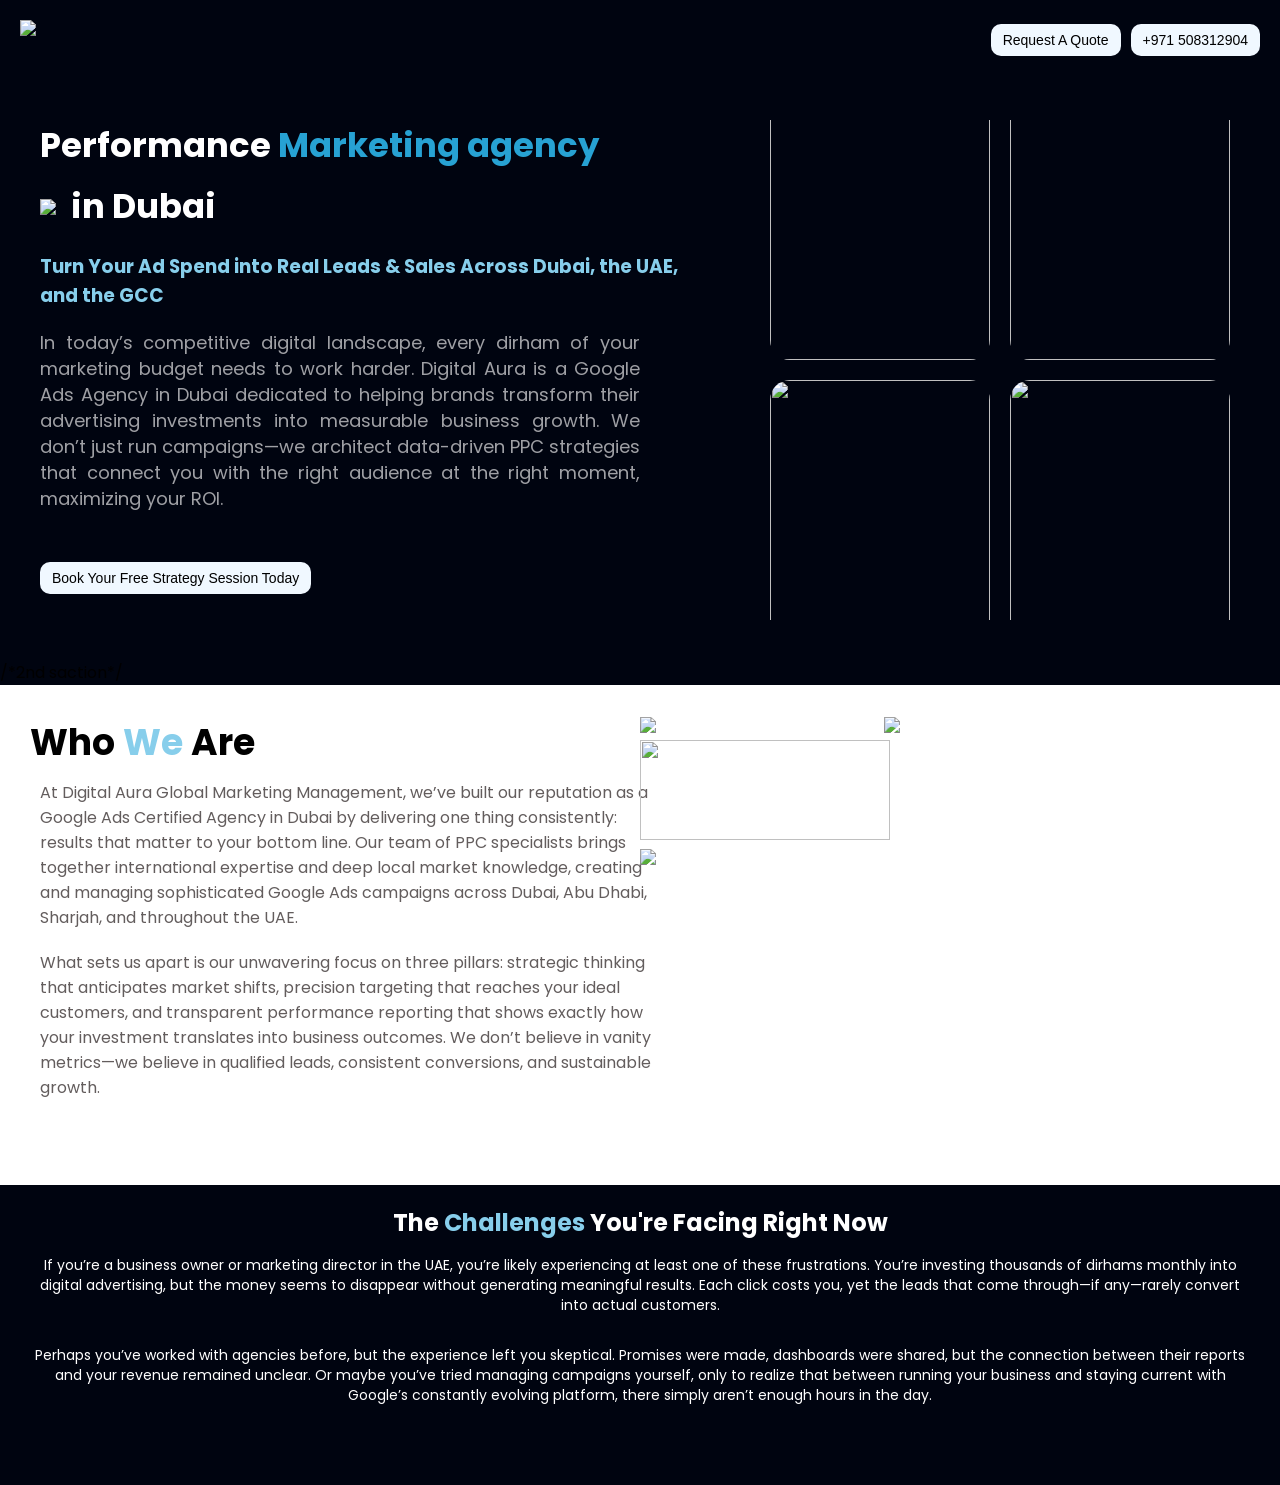
==== index.html @ af7d0ea4 "Rename digitalaura.html to index.html changed filename" ====
<!DOCTYPE html>
<html lang="en">
<head>
  <meta charset="UTF-8">
  <meta name="viewport" content="width=device-width, initial-scale=1.0">
  <title>Digital Aura</title>

  <link rel="stylesheet" href="digitalaura.css">
  <link href="https://fonts.googleapis.com/css2?family=Poppins&display=swap" rel="stylesheet">
</head>

<body>

<header class="header">
  <img src="../digitalAura/img/Frame-633214.png">

  <div class="headerbutton">
    <button class="button">Request A Quote</button>
    <button class="button">+971 508312904</button>
  </div>
</header>


<div class="dubai">

  <!-- LEFT SIDE -->
  <div class="dubaia">

    <h2>Performance <span style="color:rgb(39, 162, 211);">Marketing agency</span></h2>

    <div class="dubaiab">
      <img src="../digitalAura/img/Rectangle-33.png">
      <b>in Dubai</b>
    </div>

    <h3>
      Turn Your Ad Spend into Real Leads & Sales Across Dubai, the UAE,<br>
      and the GCC
    </h3>

    <p>
      In today’s competitive digital landscape, every dirham of your marketing budget needs to work harder.
      Digital Aura is a Google Ads Agency in Dubai dedicated to helping brands transform their advertising
      investments into measurable business growth. We don’t just run campaigns—we architect data-driven PPC
      strategies that connect you with the right audience at the right moment, maximizing your ROI.
    </p>

    <br><br>
    <button class="button">Book Your Free Strategy Session Today</button>

  </div>


  <!-- RIGHT SIDE (ANIMATION) -->
  <div class="dubaib">

    <div class="column up">
      <div class="card"><img src="../digitalAura/img/1-1.jpg"></div>
      <div class="card"><img src="../digitalAura/img/2-1.jpg"></div>
      <div class="card"><img src="../digitalAura/img/3-1.jpg"></div>
      <div class="card"><img src="../digitalAura/img/4-2.jpg"></div>

      <!-- duplicate for smooth loop -->
      <div class="card"><img src="../digitalAura/img/1-1.jpg"></div>
      <div class="card"><img src="../digitalAura/img/2-1.jpg"></div>
    </div>


    <div class="column down">
      <div class="card"><img src="../digitalAura/img/5-2.jpg"></div>
      <div class="card"><img src="../digitalAura/img/6.jpg"></div>
      <div class="card"><img src="../digitalAura/img/7.jpg"></div>
      <div class="card"><img src="../digitalAura/img/6.jpg"></div>

      <!-- duplicate for smooth loop -->
      <div class="card"><img src="../digitalAura/img/5-2.jpg"></div>
      <div class="card"><img src="../digitalAura/img/6.jpg"></div>
    </div>

  </div>

</div>



/*2nd saction*/

<div class="digital">
<div class="digitala">
  <h2>Who <span style="color: skyblue;">We</span> Are</h2>
  <p>At Digital Aura Global Marketing Management, we’ve built our reputation as a Google Ads Certified Agency in Dubai by delivering one thing consistently: results that matter to your bottom line. Our team of PPC specialists brings together international expertise and deep local market knowledge, creating and managing sophisticated Google Ads campaigns across Dubai, Abu Dhabi, Sharjah, and throughout the UAE.</p>
  <p>What sets us apart is our unwavering focus on three pillars: strategic thinking that anticipates market shifts, precision targeting that reaches your ideal customers, and transparent performance reporting that shows exactly how your investment translates into business outcomes. We don’t believe in vanity metrics—we believe in qualified leads, consistent conversions, and sustainable growth.</p>
</div>
<div class="digitalb">
  <img src="../digitalAura/img/Screenshot 2026-05-15 012223.png">
  <img class="img2" src="../digitalAura/img/Screenshot 2026-05-15 012505.png">
  <img src="../digitalAura/img/Group-35.png">
</div>
<div class="digitalc">
  <img src="../digitalAura/img/image-7.png">
</div>
</div>

<div class="challenge">
<h2>The <span style="color: skyblue;">Challenges</span> You're Facing Right Now</h2>

<p>If you’re a business owner or marketing director in the UAE, you’re likely experiencing at least one of these frustrations. You’re investing thousands of dirhams monthly into digital advertising, but the money seems to disappear without generating meaningful results. Each click costs you, yet the leads that come through—if any—rarely convert into actual customers.</p>

<p>Perhaps you’ve worked with agencies before, but the experience left you skeptical. Promises were made, dashboards were shared, but the connection between their reports and your revenue remained unclear. Or maybe you’ve tried managing campaigns yourself, only to realize that between running your business and staying current with Google’s constantly evolving platform, there simply aren’t enough hours in the day.</p>

</div>

</body>
</html>
---- digitalaura.css ----
body{
  font-family: 'Poppins', sans-serif;
  background-color: #000410;
}

/* RESET */
*{
  margin: 0;
  padding: 0;
  box-sizing: border-box;
}

/* HEADER */
.header{
  width: 100%;
  height: 80px;
  display: flex;
  justify-content: space-between;
  align-items: center;
  padding: 0 20px;
}

.header img{
  height: 40px;
}

.headerbutton{
  display: flex;
  gap: 10px;
}

.button{
  background-color: aliceblue;
  color: black;
  font-size: 14px;
  border: none;
  border-radius: 10px;
  padding: 8px 12px;
  cursor: pointer;
}

/* MAIN SECTION */
.dubai{
  display: flex;
  width: 100%;
  padding: 40px;
}

/* LEFT */
.dubaia{
  width: 60%;
  color: white;
}

.dubaia h2{
  font-size: 34px;
}

.dubaiab{
  display: flex;
  align-items: center;
  margin-top: 10px;
}
.dubaiab b{
  font-size: 34px;
  color: white;
  margin-left: 15px;
}

.dubaia h3{
  color: skyblue;
  margin-top: 20px;
}

.dubaia p{
  margin-top: 20px;
  font-size: 18px;
  line-height: 26px;
  text-align: justify;
  width: 600px;
  color: rgba(255, 255, 255, 0.623);
}

/* RIGHT */
.dubaib{
  width: 40%;
  display: flex;
  gap: 20px;
  justify-content: center;
  align-items: center;
  height: 500px;
  overflow: hidden;
}

/* COLUMN */
.column{
  display: flex;
  flex-direction: column;
  gap: 20px;
}

/* CARD */
.card{
  width: 220px;
  height: 280px;
  border-radius: 20px;
  overflow: hidden;
}

.card img{
  width: 100%;
  height: 100%;
  object-fit: cover;
}

/* 🔥 SMOOTH ANIMATION FIX */
.up{
  animation: scrollUp 12s linear infinite;
}

.down{
  animation: scrollDown 12s linear infinite;
}

@keyframes scrollUp{
  0%{
    transform: translateY(0);
  }
  100%{
    transform: translateY(-50%);
  }
}

@keyframes scrollDown{
  0%{
    transform: translateY(-50%);
  }
  100%{
    transform: translateY(0);
  }
}


/*2nd saction*/

.digital{
  width: 100%;
  height: 500px;
  background-color: white;
  display: flex;
  padding: 30px;
}
.digitala{
  width: 50%;

}
.digitala h2{
  font-size: 36px;
}
.digitala p{
  width: 650px;
  padding: 10px;
  color: rgb(99, 93, 93);
}
.digitalb{
  width: 20%;
  
}
.img2{
  width: 250px;
  height: 100px;
}

.digitalc{
  width: 30%;
}
.challenge{
  
  justify-content: center;
  text-align: center;
  height: 300px;
  
  
 
}
.challenge h2{
  color: white;
  padding-top: 20px;
}
.challenge p{
  color: white;
  padding: 15px 30px;
  font-size: 14px;
  line-height: 20px;
}

/* MOBILE */
@media(max-width:720px){
  .dubai{
    flex-direction: column;
    padding: 22px;
  }

  .dubaia{
    width: 100%;
  }

  .dubaib{
    width: 100%;
    margin-top: 30px;
  }

  
  .headerbutton {
    display: flex;
    gap: 7px;
    flex-direction: column;
}
.button {
    background-color: aliceblue;
    color: black;
    font-size: 12px;
    border: none;
    border-radius: 9px;
    padding: 4px 8px;
    cursor: pointer;
}
.dubaia p {
    margin-top: 12px;
    font-size: 11px;
    line-height: 16px;
    text-align: justify;
    width: 600px;
    color: rgba(255, 255, 255, 0.623);
    width: 300px;
}
.digital{
  display: flex;
  flex-direction: column;
  height: auto;
}
.digital p{
  width:350px;
  font-size: 14px;
}
.digitalc img{
  height: 215px;
  width: 315px;
}
.challenge{
  
}


}
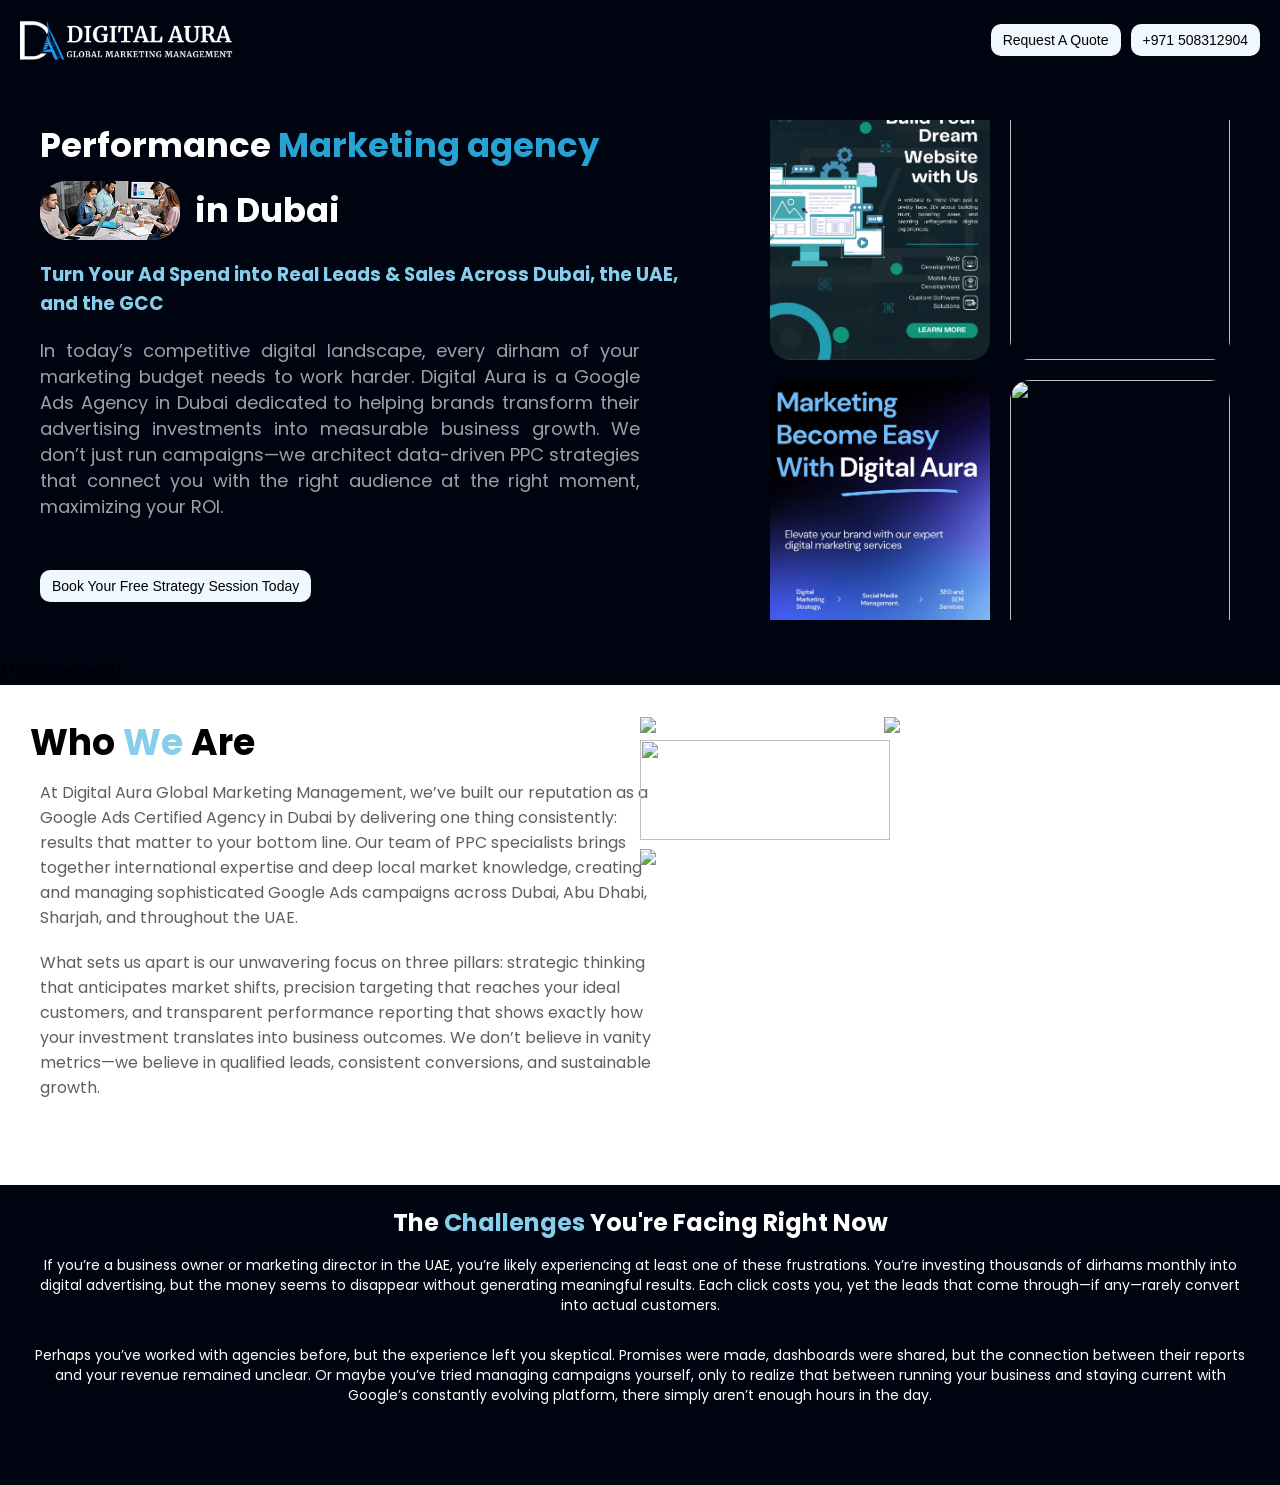
==== commit 780f90de: "Update image paths to use the correct directory" ====
--- a/index.html
+++ b/index.html
@@ -5,14 +5,14 @@
   <meta name="viewport" content="width=device-width, initial-scale=1.0">
   <title>Digital Aura</title>
 
-  <link rel="stylesheet" href="digitalaura.css">
+  <link rel="stylesheet" href="index.css">
   <link href="https://fonts.googleapis.com/css2?family=Poppins&display=swap" rel="stylesheet">
 </head>
 
 <body>
 
 <header class="header">
-  <img src="../digitalAura/img/Frame-633214.png">
+  <img src="../img/Frame-633214.png">
 
   <div class="headerbutton">
     <button class="button">Request A Quote</button>
@@ -29,7 +29,7 @@
     <h2>Performance <span style="color:rgb(39, 162, 211);">Marketing agency</span></h2>
 
     <div class="dubaiab">
-      <img src="../digitalAura/img/Rectangle-33.png">
+      <img src="../img/Rectangle-33.png">
       <b>in Dubai</b>
     </div>
 
@@ -55,10 +55,10 @@
   <div class="dubaib">
 
     <div class="column up">
-      <div class="card"><img src="../digitalAura/img/1-1.jpg"></div>
-      <div class="card"><img src="../digitalAura/img/2-1.jpg"></div>
-      <div class="card"><img src="../digitalAura/img/3-1.jpg"></div>
-      <div class="card"><img src="../digitalAura/img/4-2.jpg"></div>
+      <div class="card"><img src="../img/1-1.jpg"></div>
+      <div class="card"><img src="../img/2-1.jpg"></div>
+      <div class="card"><img src="../img/3-1.jpg"></div>
+      <div class="card"><img src="../img/4-2.jpg"></div>
 
       <!-- duplicate for smooth loop -->
       <div class="card"><img src="../digitalAura/img/1-1.jpg"></div>
--- a/index.css
+++ b/index.css
@@ -0,0 +1,255 @@
+body{
+  font-family: 'Poppins', sans-serif;
+  background-color: #000410;
+}
+
+/* RESET */
+*{
+  margin: 0;
+  padding: 0;
+  box-sizing: border-box;
+}
+
+/* HEADER */
+.header{
+  width: 100%;
+  height: 80px;
+  display: flex;
+  justify-content: space-between;
+  align-items: center;
+  padding: 0 20px;
+}
+
+.header img{
+  height: 40px;
+}
+
+.headerbutton{
+  display: flex;
+  gap: 10px;
+}
+
+.button{
+  background-color: aliceblue;
+  color: black;
+  font-size: 14px;
+  border: none;
+  border-radius: 10px;
+  padding: 8px 12px;
+  cursor: pointer;
+}
+
+/* MAIN SECTION */
+.dubai{
+  display: flex;
+  width: 100%;
+  padding: 40px;
+}
+
+/* LEFT */
+.dubaia{
+  width: 60%;
+  color: white;
+}
+
+.dubaia h2{
+  font-size: 34px;
+}
+
+.dubaiab{
+  display: flex;
+  align-items: center;
+  margin-top: 10px;
+}
+.dubaiab b{
+  font-size: 34px;
+  color: white;
+  margin-left: 15px;
+}
+
+.dubaia h3{
+  color: skyblue;
+  margin-top: 20px;
+}
+
+.dubaia p{
+  margin-top: 20px;
+  font-size: 18px;
+  line-height: 26px;
+  text-align: justify;
+  width: 600px;
+  color: rgba(255, 255, 255, 0.623);
+}
+
+/* RIGHT */
+.dubaib{
+  width: 40%;
+  display: flex;
+  gap: 20px;
+  justify-content: center;
+  align-items: center;
+  height: 500px;
+  overflow: hidden;
+}
+
+/* COLUMN */
+.column{
+  display: flex;
+  flex-direction: column;
+  gap: 20px;
+}
+
+/* CARD */
+.card{
+  width: 220px;
+  height: 280px;
+  border-radius: 20px;
+  overflow: hidden;
+}
+
+.card img{
+  width: 100%;
+  height: 100%;
+  object-fit: cover;
+}
+
+/* 🔥 SMOOTH ANIMATION FIX */
+.up{
+  animation: scrollUp 12s linear infinite;
+}
+
+.down{
+  animation: scrollDown 12s linear infinite;
+}
+
+@keyframes scrollUp{
+  0%{
+    transform: translateY(0);
+  }
+  100%{
+    transform: translateY(-50%);
+  }
+}
+
+@keyframes scrollDown{
+  0%{
+    transform: translateY(-50%);
+  }
+  100%{
+    transform: translateY(0);
+  }
+}
+
+
+/*2nd saction*/
+
+.digital{
+  width: 100%;
+  height: 500px;
+  background-color: white;
+  display: flex;
+  padding: 30px;
+}
+.digitala{
+  width: 50%;
+
+}
+.digitala h2{
+  font-size: 36px;
+}
+.digitala p{
+  width: 650px;
+  padding: 10px;
+  color: rgb(99, 93, 93);
+}
+.digitalb{
+  width: 20%;
+  
+}
+.img2{
+  width: 250px;
+  height: 100px;
+}
+
+.digitalc{
+  width: 30%;
+}
+.challenge{
+  
+  justify-content: center;
+  text-align: center;
+  height: 300px;
+  
+  
+ 
+}
+.challenge h2{
+  color: white;
+  padding-top: 20px;
+}
+.challenge p{
+  color: white;
+  padding: 15px 30px;
+  font-size: 14px;
+  line-height: 20px;
+}
+
+/* MOBILE */
+@media(max-width:720px){
+  .dubai{
+    flex-direction: column;
+    padding: 22px;
+  }
+
+  .dubaia{
+    width: 100%;
+  }
+
+  .dubaib{
+    width: 100%;
+    margin-top: 30px;
+  }
+
+  
+  .headerbutton {
+    display: flex;
+    gap: 7px;
+    flex-direction: column;
+}
+.button {
+    background-color: aliceblue;
+    color: black;
+    font-size: 12px;
+    border: none;
+    border-radius: 9px;
+    padding: 4px 8px;
+    cursor: pointer;
+}
+.dubaia p {
+    margin-top: 12px;
+    font-size: 11px;
+    line-height: 16px;
+    text-align: justify;
+    width: 600px;
+    color: rgba(255, 255, 255, 0.623);
+    width: 300px;
+}
+.digital{
+  display: flex;
+  flex-direction: column;
+  height: auto;
+}
+.digital p{
+  width:350px;
+  font-size: 14px;
+}
+.digitalc img{
+  height: 215px;
+  width: 315px;
+}
+.challenge{
+  
+}
+
+
+}
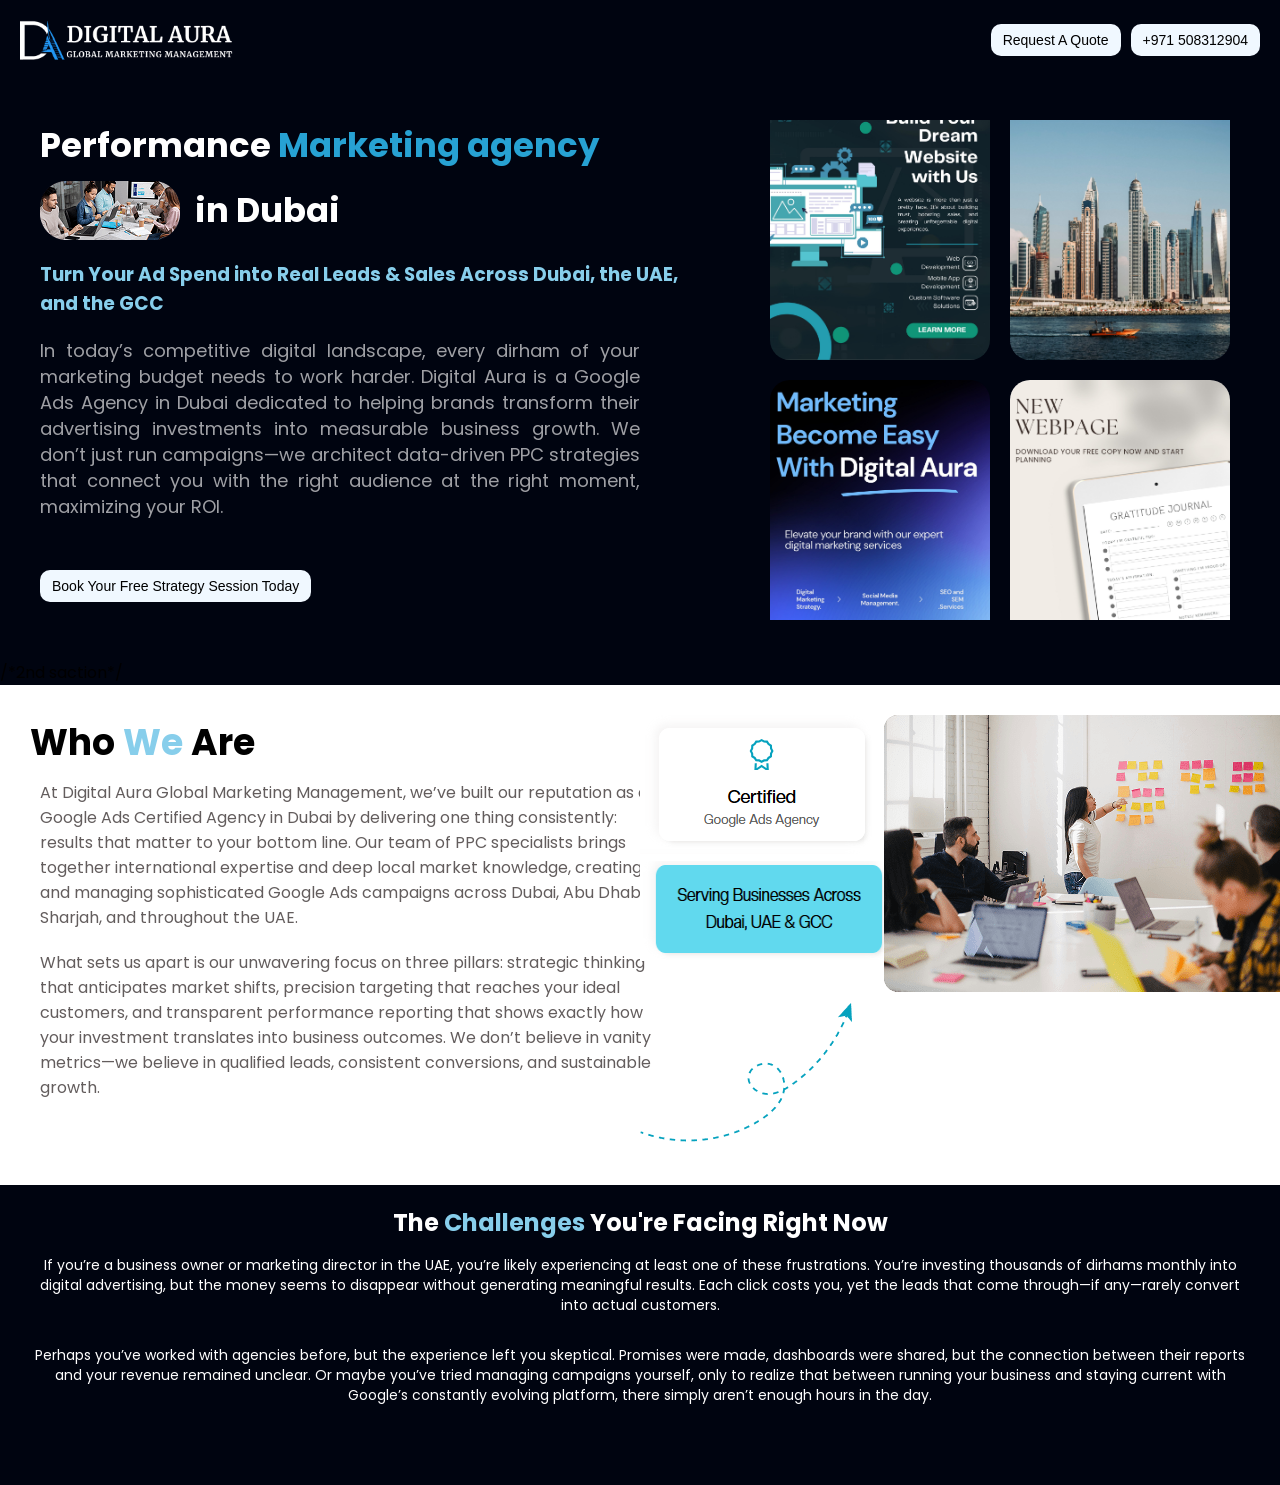
==== commit 08f1b8ec: "Update image paths to use local directory" ====
--- a/index.html
+++ b/index.html
@@ -12,7 +12,7 @@
 <body>
 
 <header class="header">
-  <img src="../img/Frame-633214.png">
+  <img src="img/Frame-633214.png">
 
   <div class="headerbutton">
     <button class="button">Request A Quote</button>
@@ -29,7 +29,7 @@
     <h2>Performance <span style="color:rgb(39, 162, 211);">Marketing agency</span></h2>
 
     <div class="dubaiab">
-      <img src="../img/Rectangle-33.png">
+      <img src="img/Rectangle-33.png">
       <b>in Dubai</b>
     </div>
 
@@ -55,26 +55,26 @@
   <div class="dubaib">
 
     <div class="column up">
-      <div class="card"><img src="../img/1-1.jpg"></div>
-      <div class="card"><img src="../img/2-1.jpg"></div>
-      <div class="card"><img src="../img/3-1.jpg"></div>
-      <div class="card"><img src="../img/4-2.jpg"></div>
+      <div class="card"><img src="img/1-1.jpg"></div>
+      <div class="card"><img src="img/2-1.jpg"></div>
+      <div class="card"><img src="img/3-1.jpg"></div>
+      <div class="card"><img src="img/4-2.jpg"></div>
 
       <!-- duplicate for smooth loop -->
-      <div class="card"><img src="../digitalAura/img/1-1.jpg"></div>
-      <div class="card"><img src="../digitalAura/img/2-1.jpg"></div>
+      <div class="card"><img src="img/1-1.jpg"></div>
+      <div class="card"><img src="img/2-1.jpg"></div>
     </div>
 
 
     <div class="column down">
-      <div class="card"><img src="../digitalAura/img/5-2.jpg"></div>
-      <div class="card"><img src="../digitalAura/img/6.jpg"></div>
-      <div class="card"><img src="../digitalAura/img/7.jpg"></div>
-      <div class="card"><img src="../digitalAura/img/6.jpg"></div>
+      <div class="card"><img src="img/5-2.jpg"></div>
+      <div class="card"><img src="img/6.jpg"></div>
+      <div class="card"><img src="img/7.jpg"></div>
+      <div class="card"><img src="img/6.jpg"></div>
 
       <!-- duplicate for smooth loop -->
-      <div class="card"><img src="../digitalAura/img/5-2.jpg"></div>
-      <div class="card"><img src="../digitalAura/img/6.jpg"></div>
+      <div class="card"><img src="img/5-2.jpg"></div>
+      <div class="card"><img src="img/6.jpg"></div>
     </div>
 
   </div>
@@ -92,12 +92,12 @@
   <p>What sets us apart is our unwavering focus on three pillars: strategic thinking that anticipates market shifts, precision targeting that reaches your ideal customers, and transparent performance reporting that shows exactly how your investment translates into business outcomes. We don’t believe in vanity metrics—we believe in qualified leads, consistent conversions, and sustainable growth.</p>
 </div>
 <div class="digitalb">
-  <img src="../digitalAura/img/Screenshot 2026-05-15 012223.png">
-  <img class="img2" src="../digitalAura/img/Screenshot 2026-05-15 012505.png">
-  <img src="../digitalAura/img/Group-35.png">
+  <img src="img/Screenshot 2026-05-15 012223.png">
+  <img class="img2" src="img/Screenshot 2026-05-15 012505.png">
+  <img src="img/Group-35.png">
 </div>
 <div class="digitalc">
-  <img src="../digitalAura/img/image-7.png">
+  <img src="img/image-7.png">
 </div>
 </div>
 
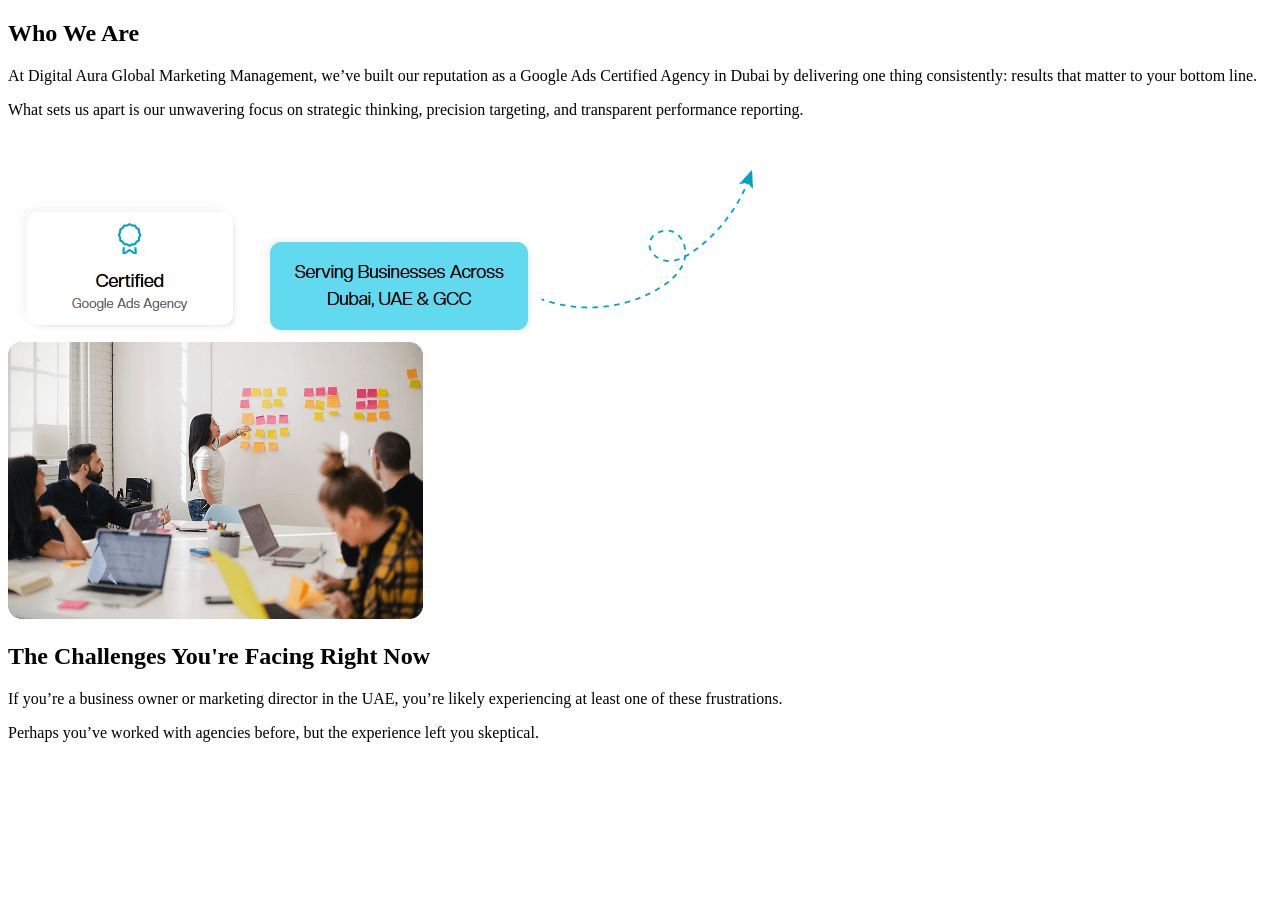
==== commit 5ec626f4: "file code responsive changed" ====
--- a/index.html
+++ b/index.html
@@ -1,114 +1,61 @@
 <!DOCTYPE html>
-<html lang="en">
-<head>
-  <meta charset="UTF-8">
-  <meta name="viewport" content="width=device-width, initial-scale=1.0">
-  <title>Digital Aura</title>
+      </div>
 
-  <link rel="stylesheet" href="index.css">
-  <link href="https://fonts.googleapis.com/css2?family=Poppins&display=swap" rel="stylesheet">
-</head>
+    </div>
 
-<body>
-
-<header class="header">
-  <img src="img/Frame-633214.png">
-
-  <div class="headerbutton">
-    <button class="button">Request A Quote</button>
-    <button class="button">+971 508312904</button>
-  </div>
-</header>
+  </section>
 
 
-<div class="dubai">
+  <!-- SECOND SECTION -->
+  <section class="digital">
 
-  <!-- LEFT SIDE -->
-  <div class="dubaia">
+    <div class="digitala">
 
-    <h2>Performance <span style="color:rgb(39, 162, 211);">Marketing agency</span></h2>
+      <h2>
+        Who <span>We</span> Are
+      </h2>
 
-    <div class="dubaiab">
-      <img src="img/Rectangle-33.png">
-      <b>in Dubai</b>
-    </div>
+      <p>
+        At Digital Aura Global Marketing Management, we’ve built our reputation as a Google Ads Certified Agency in Dubai by delivering one thing consistently: results that matter to your bottom line.
+      </p>
 
-    <h3>
-      Turn Your Ad Spend into Real Leads & Sales Across Dubai, the UAE,<br>
-      and the GCC
-    </h3>
+      <p>
+        What sets us apart is our unwavering focus on strategic thinking, precision targeting, and transparent performance reporting.
+      </p>
 
-    <p>
-      In today’s competitive digital landscape, every dirham of your marketing budget needs to work harder.
-      Digital Aura is a Google Ads Agency in Dubai dedicated to helping brands transform their advertising
-      investments into measurable business growth. We don’t just run campaigns—we architect data-driven PPC
-      strategies that connect you with the right audience at the right moment, maximizing your ROI.
-    </p>
-
-    <br><br>
-    <button class="button">Book Your Free Strategy Session Today</button>
-
-  </div>
-
-
-  <!-- RIGHT SIDE (ANIMATION) -->
-  <div class="dubaib">
-
-    <div class="column up">
-      <div class="card"><img src="img/1-1.jpg"></div>
-      <div class="card"><img src="img/2-1.jpg"></div>
-      <div class="card"><img src="img/3-1.jpg"></div>
-      <div class="card"><img src="img/4-2.jpg"></div>
-
-      <!-- duplicate for smooth loop -->
-      <div class="card"><img src="img/1-1.jpg"></div>
-      <div class="card"><img src="img/2-1.jpg"></div>
     </div>
 
 
-    <div class="column down">
-      <div class="card"><img src="img/5-2.jpg"></div>
-      <div class="card"><img src="img/6.jpg"></div>
-      <div class="card"><img src="img/7.jpg"></div>
-      <div class="card"><img src="img/6.jpg"></div>
-
-      <!-- duplicate for smooth loop -->
-      <div class="card"><img src="img/5-2.jpg"></div>
-      <div class="card"><img src="img/6.jpg"></div>
+    <div class="digitalb">
+      <img src="img/Screenshot 2026-05-15 012223.png" alt="img">
+      <img class="img2" src="img/Screenshot 2026-05-15 012505.png" alt="img">
+      <img src="img/Group-35.png" alt="img">
     </div>
 
-  </div>
 
-</div>
+    <div class="digitalc">
+      <img src="img/image-7.png" alt="img">
+    </div>
+
+  </section>
 
 
+  <!-- CHALLENGE SECTION -->
+  <section class="challenge">
 
-/*2nd saction*/
+    <h2>
+      The <span>Challenges</span> You're Facing Right Now
+    </h2>
 
-<div class="digital">
-<div class="digitala">
-  <h2>Who <span style="color: skyblue;">We</span> Are</h2>
-  <p>At Digital Aura Global Marketing Management, we’ve built our reputation as a Google Ads Certified Agency in Dubai by delivering one thing consistently: results that matter to your bottom line. Our team of PPC specialists brings together international expertise and deep local market knowledge, creating and managing sophisticated Google Ads campaigns across Dubai, Abu Dhabi, Sharjah, and throughout the UAE.</p>
-  <p>What sets us apart is our unwavering focus on three pillars: strategic thinking that anticipates market shifts, precision targeting that reaches your ideal customers, and transparent performance reporting that shows exactly how your investment translates into business outcomes. We don’t believe in vanity metrics—we believe in qualified leads, consistent conversions, and sustainable growth.</p>
-</div>
-<div class="digitalb">
-  <img src="img/Screenshot 2026-05-15 012223.png">
-  <img class="img2" src="img/Screenshot 2026-05-15 012505.png">
-  <img src="img/Group-35.png">
-</div>
-<div class="digitalc">
-  <img src="img/image-7.png">
-</div>
-</div>
+    <p>
+      If you’re a business owner or marketing director in the UAE, you’re likely experiencing at least one of these frustrations.
+    </p>
 
-<div class="challenge">
-<h2>The <span style="color: skyblue;">Challenges</span> You're Facing Right Now</h2>
+    <p>
+      Perhaps you’ve worked with agencies before, but the experience left you skeptical.
+    </p>
 
-<p>If you’re a business owner or marketing director in the UAE, you’re likely experiencing at least one of these frustrations. You’re investing thousands of dirhams monthly into digital advertising, but the money seems to disappear without generating meaningful results. Each click costs you, yet the leads that come through—if any—rarely convert into actual customers.</p>
-
-<p>Perhaps you’ve worked with agencies before, but the experience left you skeptical. Promises were made, dashboards were shared, but the connection between their reports and your revenue remained unclear. Or maybe you’ve tried managing campaigns yourself, only to realize that between running your business and staying current with Google’s constantly evolving platform, there simply aren’t enough hours in the day.</p>
-
-</div>
+  </section>
 
 </body>
-</html>
+</html>
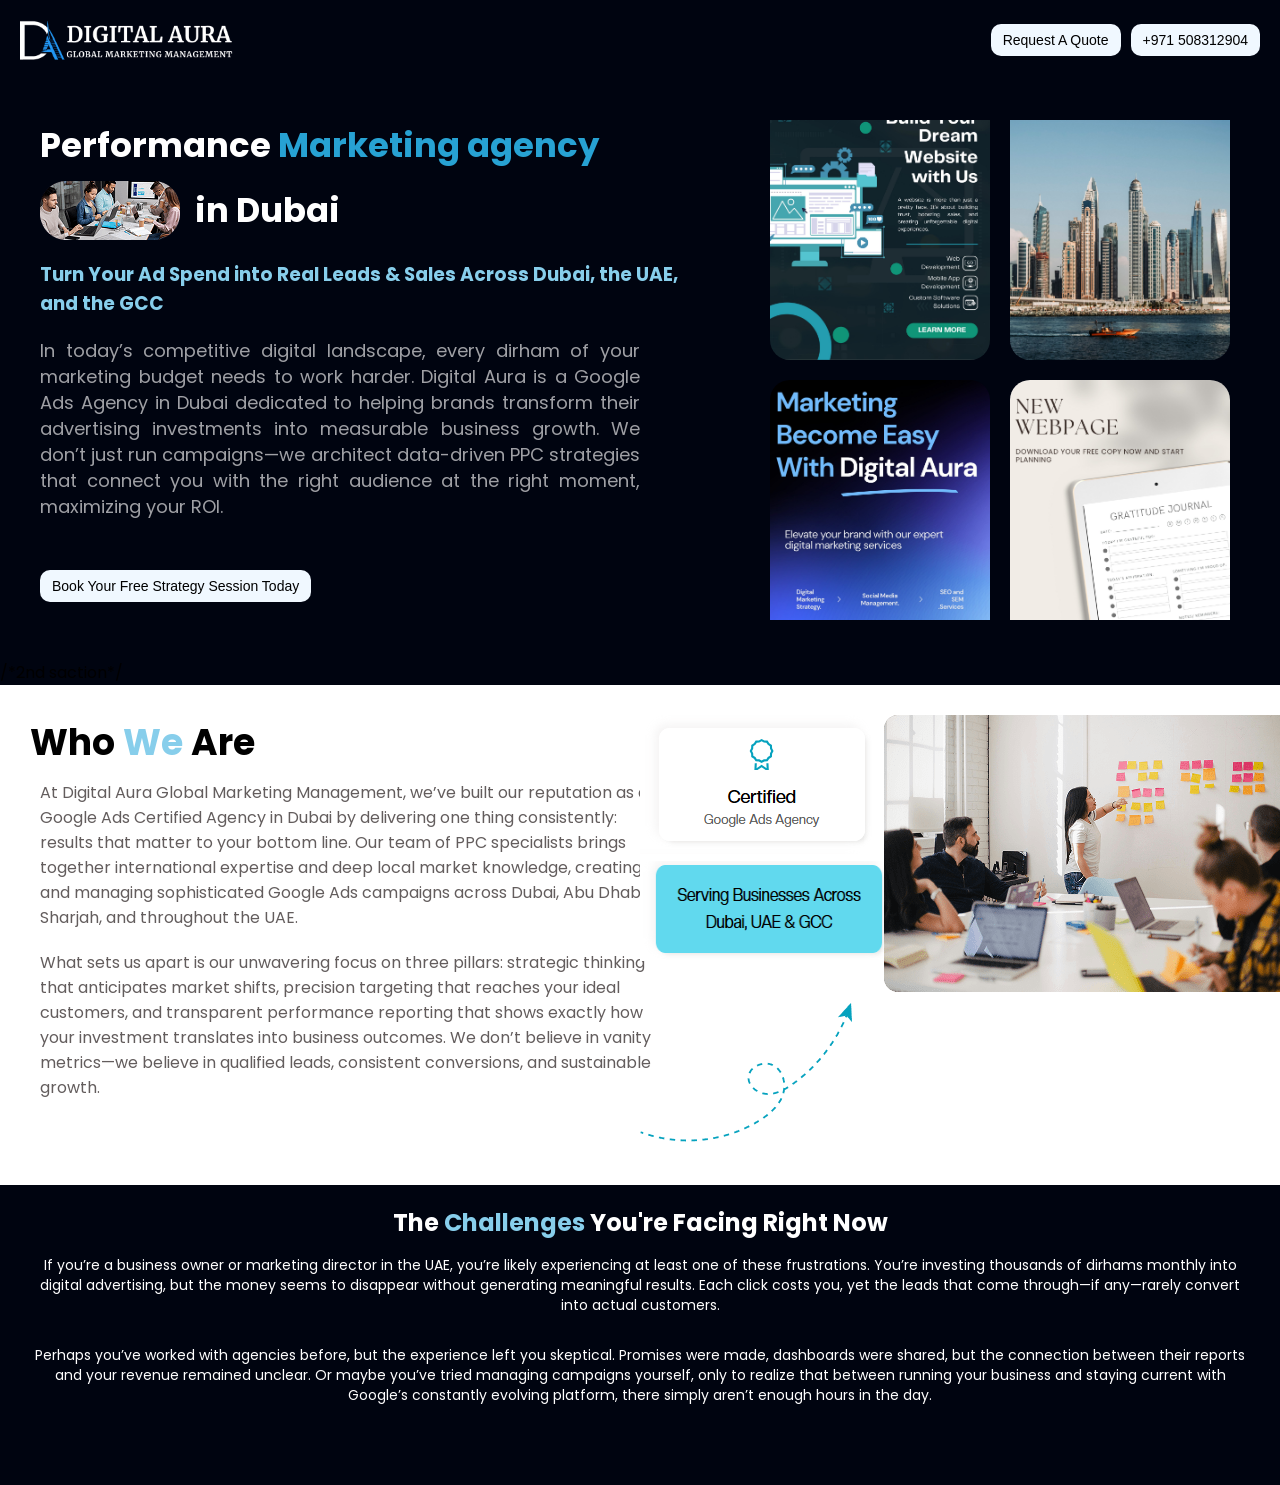
==== commit f7ac487a: "as it is" ====
--- a/index.html
+++ b/index.html
@@ -1,61 +1,114 @@
 <!DOCTYPE html>
-      </div>
+<html lang="en">
+<head>
+  <meta charset="UTF-8">
+  <meta name="viewport" content="width=device-width, initial-scale=1.0">
+  <title>Digital Aura</title>
 
+  <link rel="stylesheet" href="index.css">
+  <link href="https://fonts.googleapis.com/css2?family=Poppins&display=swap" rel="stylesheet">
+ 
+
+<body>
+
+<header class="header">
+  <img src="img/Frame-633214.png">
+
+  <div class="headerbutton">
+    <button class="button">Request A Quote</button>
+    <button class="button">+971 508312904</button>
+  </div>
+</header>
+
+
+<div class="dubai">
+
+  <!-- LEFT SIDE -->
+  <div class="dubaia">
+
+    <h2>Performance <span style="color:rgb(39, 162, 211);">Marketing agency</span></h2>
+
+    <div class="dubaiab">
+      <img src="img/Rectangle-33.png">
+      <b>in Dubai</b>
     </div>
 
-  </section>
+    <h3>
+      Turn Your Ad Spend into Real Leads & Sales Across Dubai, the UAE,<br>
+      and the GCC
+    </h3>
+
+    <p>
+      In today’s competitive digital landscape, every dirham of your marketing budget needs to work harder.
+      Digital Aura is a Google Ads Agency in Dubai dedicated to helping brands transform their advertising
+      investments into measurable business growth. We don’t just run campaigns—we architect data-driven PPC
+      strategies that connect you with the right audience at the right moment, maximizing your ROI.
+    </p>
+
+    <br><br>
+    <button class="button">Book Your Free Strategy Session Today</button>
+
+  </div>
 
 
-  <!-- SECOND SECTION -->
-  <section class="digital">
+  <!-- RIGHT SIDE (ANIMATION) -->
+  <div class="dubaib">
 
-    <div class="digitala">
+    <div class="column up">
+      <div class="card"><img src="img/1-1.jpg"></div>
+      <div class="card"><img src="img/2-1.jpg"></div>
+      <div class="card"><img src="img/3-1.jpg"></div>
+      <div class="card"><img src="img/4-2.jpg"></div>
 
-      <h2>
-        Who <span>We</span> Are
-      </h2>
-
-      <p>
-        At Digital Aura Global Marketing Management, we’ve built our reputation as a Google Ads Certified Agency in Dubai by delivering one thing consistently: results that matter to your bottom line.
-      </p>
-
-      <p>
-        What sets us apart is our unwavering focus on strategic thinking, precision targeting, and transparent performance reporting.
-      </p>
-
+      <!-- duplicate for smooth loop -->
+      <div class="card"><img src="img/1-1.jpg"></div>
+      <div class="card"><img src="img/2-1.jpg"></div>
     </div>
 
 
-    <div class="digitalb">
-      <img src="img/Screenshot 2026-05-15 012223.png" alt="img">
-      <img class="img2" src="img/Screenshot 2026-05-15 012505.png" alt="img">
-      <img src="img/Group-35.png" alt="img">
+    <div class="column down">
+      <div class="card"><img src="img/5-2.jpg"></div>
+      <div class="card"><img src="img/6.jpg"></div>
+      <div class="card"><img src="img/7.jpg"></div>
+      <div class="card"><img src="img/6.jpg"></div>
+
+      <!-- duplicate for smooth loop -->
+      <div class="card"><img src="img/5-2.jpg"></div>
+      <div class="card"><img src="img/6.jpg"></div>
     </div>
 
+  </div>
 
-    <div class="digitalc">
-      <img src="img/image-7.png" alt="img">
-    </div>
-
-  </section>
+</div>
 
 
-  <!-- CHALLENGE SECTION -->
-  <section class="challenge">
 
-    <h2>
-      The <span>Challenges</span> You're Facing Right Now
-    </h2>
+/*2nd saction*/
 
-    <p>
-      If you’re a business owner or marketing director in the UAE, you’re likely experiencing at least one of these frustrations.
-    </p>
+<div class="digital">
+<div class="digitala">
+  <h2>Who <span style="color: skyblue;">We</span> Are</h2>
+  <p>At Digital Aura Global Marketing Management, we’ve built our reputation as a Google Ads Certified Agency in Dubai by delivering one thing consistently: results that matter to your bottom line. Our team of PPC specialists brings together international expertise and deep local market knowledge, creating and managing sophisticated Google Ads campaigns across Dubai, Abu Dhabi, Sharjah, and throughout the UAE.</p>
+  <p>What sets us apart is our unwavering focus on three pillars: strategic thinking that anticipates market shifts, precision targeting that reaches your ideal customers, and transparent performance reporting that shows exactly how your investment translates into business outcomes. We don’t believe in vanity metrics—we believe in qualified leads, consistent conversions, and sustainable growth.</p>
+</div>
+<div class="digitalb">
+  <img src="img/Screenshot 2026-05-15 012223.png">
+  <img class="img2" src="img/Screenshot 2026-05-15 012505.png">
+  <img src="img/Group-35.png">
+</div>
+<div class="digitalc">
+  <img src="img/image-7.png">
+</div>
+</div>
 
-    <p>
-      Perhaps you’ve worked with agencies before, but the experience left you skeptical.
-    </p>
+<div class="challenge">
+<h2>The <span style="color: skyblue;">Challenges</span> You're Facing Right Now</h2>
 
-  </section>
+<p>If you’re a business owner or marketing director in the UAE, you’re likely experiencing at least one of these frustrations. You’re investing thousands of dirhams monthly into digital advertising, but the money seems to disappear without generating meaningful results. Each click costs you, yet the leads that come through—if any—rarely convert into actual customers.</p>
+
+<p>Perhaps you’ve worked with agencies before, but the experience left you skeptical. Promises were made, dashboards were shared, but the connection between their reports and your revenue remained unclear. Or maybe you’ve tried managing campaigns yourself, only to realize that between running your business and staying current with Google’s constantly evolving platform, there simply aren’t enough hours in the day.</p>
+
+</div>
 
 </body>
-</html>+</html>
--- a/index.css
+++ b/index.css
@@ -0,0 +1,255 @@
+body{
+  font-family: 'Poppins', sans-serif;
+  background-color: #000410;
+}
+
+/* RESET */
+*{
+  margin: 0;
+  padding: 0;
+  box-sizing: border-box;
+}
+
+/* HEADER */
+.header{
+  width: 100%;
+  height: 80px;
+  display: flex;
+  justify-content: space-between;
+  align-items: center;
+  padding: 0 20px;
+}
+
+.header img{
+  height: 40px;
+}
+
+.headerbutton{
+  display: flex;
+  gap: 10px;
+}
+
+.button{
+  background-color: aliceblue;
+  color: black;
+  font-size: 14px;
+  border: none;
+  border-radius: 10px;
+  padding: 8px 12px;
+  cursor: pointer;
+}
+
+/* MAIN SECTION */
+.dubai{
+  display: flex;
+  width: 100%;
+  padding: 40px;
+}
+
+/* LEFT */
+.dubaia{
+  width: 60%;
+  color: white;
+}
+
+.dubaia h2{
+  font-size: 34px;
+}
+
+.dubaiab{
+  display: flex;
+  align-items: center;
+  margin-top: 10px;
+}
+.dubaiab b{
+  font-size: 34px;
+  color: white;
+  margin-left: 15px;
+}
+
+.dubaia h3{
+  color: skyblue;
+  margin-top: 20px;
+}
+
+.dubaia p{
+  margin-top: 20px;
+  font-size: 18px;
+  line-height: 26px;
+  text-align: justify;
+  width: 600px;
+  color: rgba(255, 255, 255, 0.623);
+}
+
+/* RIGHT */
+.dubaib{
+  width: 40%;
+  display: flex;
+  gap: 20px;
+  justify-content: center;
+  align-items: center;
+  height: 500px;
+  overflow: hidden;
+}
+
+/* COLUMN */
+.column{
+  display: flex;
+  flex-direction: column;
+  gap: 20px;
+}
+
+/* CARD */
+.card{
+  width: 220px;
+  height: 280px;
+  border-radius: 20px;
+  overflow: hidden;
+}
+
+.card img{
+  width: 100%;
+  height: 100%;
+  object-fit: cover;
+}
+
+/* 🔥 SMOOTH ANIMATION FIX */
+.up{
+  animation: scrollUp 12s linear infinite;
+}
+
+.down{
+  animation: scrollDown 12s linear infinite;
+}
+
+@keyframes scrollUp{
+  0%{
+    transform: translateY(0);
+  }
+  100%{
+    transform: translateY(-50%);
+  }
+}
+
+@keyframes scrollDown{
+  0%{
+    transform: translateY(-50%);
+  }
+  100%{
+    transform: translateY(0);
+  }
+}
+
+
+/*2nd saction*/
+
+.digital{
+  width: 100%;
+  height: 500px;
+  background-color: white;
+  display: flex;
+  padding: 30px;
+}
+.digitala{
+  width: 50%;
+
+}
+.digitala h2{
+  font-size: 36px;
+}
+.digitala p{
+  width: 650px;
+  padding: 10px;
+  color: rgb(99, 93, 93);
+}
+.digitalb{
+  width: 20%;
+  
+}
+.img2{
+  width: 250px;
+  height: 100px;
+}
+
+.digitalc{
+  width: 30%;
+}
+.challenge{
+  
+  justify-content: center;
+  text-align: center;
+  height: 300px;
+  
+  
+ 
+}
+.challenge h2{
+  color: white;
+  padding-top: 20px;
+}
+.challenge p{
+  color: white;
+  padding: 15px 30px;
+  font-size: 14px;
+  line-height: 20px;
+}
+
+/* MOBILE */
+@media(max-width:720px){
+  .dubai{
+    flex-direction: column;
+    padding: 22px;
+  }
+
+  .dubaia{
+    width: 100%;
+  }
+
+  .dubaib{
+    width: 100%;
+    margin-top: 30px;
+  }
+
+  
+  .headerbutton {
+    display: flex;
+    gap: 7px;
+    flex-direction: column;
+}
+.button {
+    background-color: aliceblue;
+    color: black;
+    font-size: 12px;
+    border: none;
+    border-radius: 9px;
+    padding: 4px 8px;
+    cursor: pointer;
+}
+.dubaia p {
+    margin-top: 12px;
+    font-size: 11px;
+    line-height: 16px;
+    text-align: justify;
+    width: 600px;
+    color: rgba(255, 255, 255, 0.623);
+    width: 300px;
+}
+.digital{
+  display: flex;
+  flex-direction: column;
+  height: auto;
+}
+.digital p{
+  width:350px;
+  font-size: 14px;
+}
+.digitalc img{
+  height: 215px;
+  width: 315px;
+}
+.challenge{
+  
+}
+
+
+}
